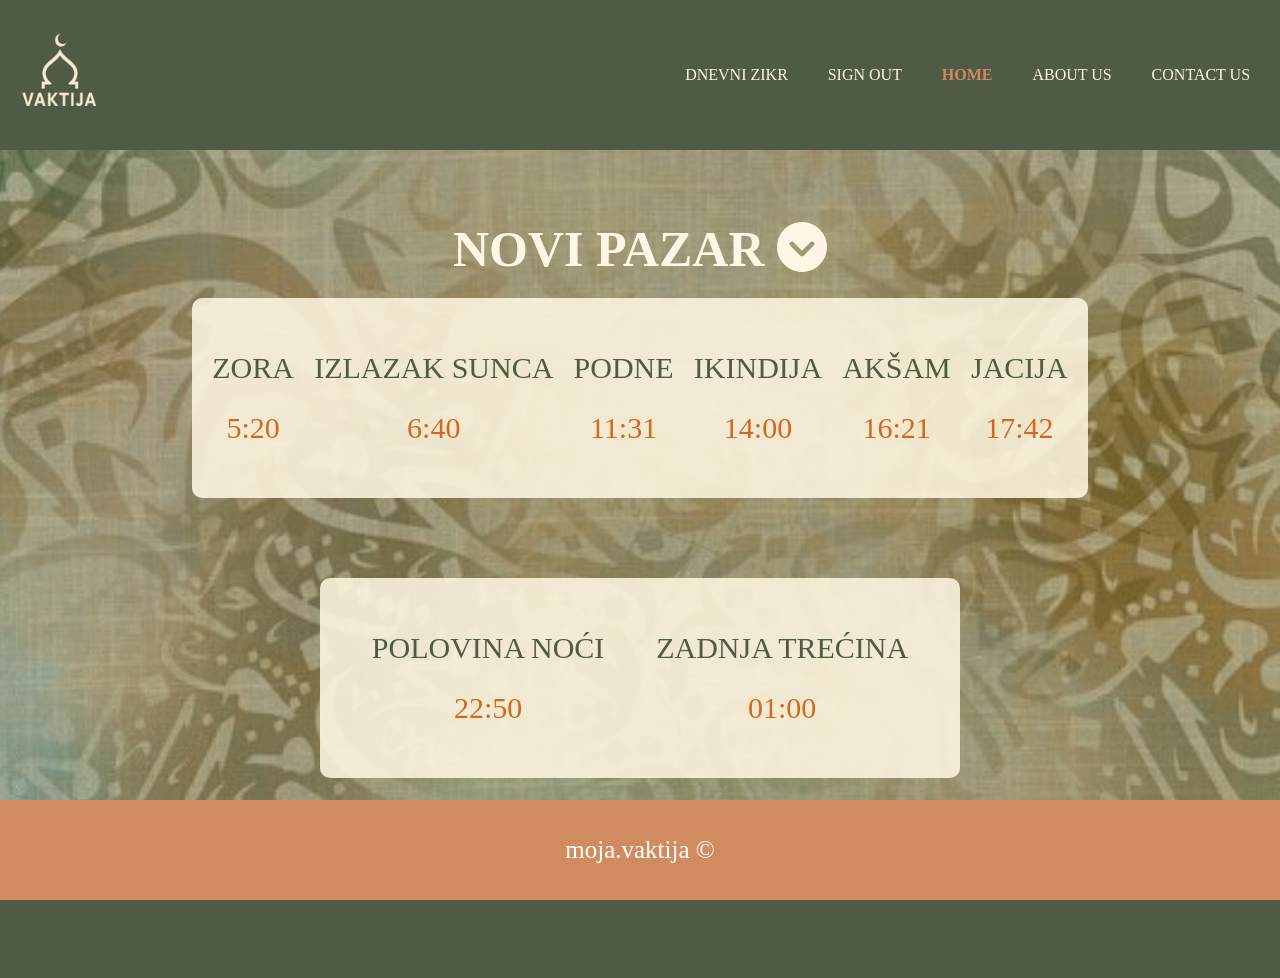
==== home/index.html @ ace01ac3 "Inicijalni upload postojećeg projekta" ====
<!DOCTYPE html>
<html lang="en">
<head>
    <meta charset="UTF-8">
    <meta name="viewport" content="width=device-width, initial-scale=1.0">
    <title>Home</title>
    <link rel="stylesheet" href="style.css">
    <link rel="stylesheet" href="https://cdnjs.cloudflare.com/ajax/libs/font-awesome/6.7.2/css/all.min.css">

</head>
<body>
    <div id="nav_bar">
        <img src="../LOGO1.png" alt="nema_loga" id="logo">
        <div id="links">  
            <ul>
            <a href="../zikr/index.html" class="nav-link" data-name="zikr"><li id="zikr">DNEVNI ZIKR</li></a>
            <a href="../lading/index.html" class="nav-link"><li id="sign_out">SIGN  OUT</li></a>
            <a href="../home/index.html" class="nav-link" data-name="home"><li id="home">HOME</li></a>
            <a href="../about_us/index.html" class="nav-link"><li id="about_us">ABOUT  US</li></a>
             <a href="../contact_us/index.html" class="nav-link"><li id="contact_us">CONTACT  US</li></a>
        
        </ul>
        </div>
    </div>


    <div id="zajedno">
    <h1 id="naslov">NOVI PAZAR <i class="fa-solid fa-circle-chevron-down" style="color: #FFF7E3;"></i></h1>
    <div id="vremena">
        <div id="zora">
            <p style="color: #4F5B45;">ZORA</p>
            <p style="color: #D2691E;">5:20</p>
        </div>
        <div id="sunce">
            <p style="color: #4F5B45;">IZLAZAK SUNCA</p>
            <p style="color: #D2691E;">6:40</p>
        </div>
        <div id="podne">
            <p style="color:  #4F5B45;">PODNE</p>
            <p style="color: #D2691E;">11:31</p>
        </div>
        <div id="ikindija">
            <p style="color:  #4F5B45;">IKINDIJA</p>
            <p style="color: #D2691E;">14:00</p>
        </div>
        <div id="aksam">
            <p style="color:  #4F5B45;">AKŠAM</p>
            <p style="color: #D2691E;">16:21</p>
        </div>
        <div id="jacija">
            <p style="color:  #4F5B45;">JACIJA</p>
            <p style="color: #D2691E;">17:42</p>
        </div>
    </div>
    <div id="posebno">
        <div id="polovina">
            <p style="color:  #4F5B45;">POLOVINA NOĆI</p>
            <p style="color: #D2691E;">22:50</p>
        </div>
        <div id="trecina">
            <p style="color:  #4F5B45;">ZADNJA TREĆINA</p>
            <p style="color: #D2691E;" >01:00</p>
        </div>
    </div>
    </div>







   <footer><p>moja.vaktija ©</p></footer>
    <script src="app.js"></script>
</body>
</html>
---- home/style.css ----
*{
    box-sizing: border-box;
    margin: 0;
    padding: 0;
    font-family: 'Merriweather', serif;
}
body{
    background-color: #4F5B45;
      background: linear-gradient(to bottom, #4f5b45db); 
  background-size: cover;
  position: relative;
  background-color: #4f5b45;

}
body::before {
  content: "";
  position: fixed;
  top: 0;
  left: 0;
  width: 100%;
  height: 100%;
  background-image: url("../bacground.jpg");
  background-size: cover;
  background-position: center;
  opacity: 0.6; 
  z-index: -1; 
}
#logo{
    width: 100px;
    height: 110px;
}
ul{
    list-style-type: none;
    display: flex;
    width: 80%;
    justify-content: space-around;
}
ul li{
    margin: 15px;
}
a{
    text-decoration: none;
    color: #FFF7E3;
}
#nav_bar{
    display: flex;
    justify-content: space-between;
    align-items: center;
    padding: 10px;
    width: 100%;
    height: 150px;
    background-color: #4f5b45;
    color: #FFF7E3;
    position: fixed;

}
#links{
    width: 60%;
    display: flex;
    justify-content: end;
    align-items: center;
}
.nav-link.active {
  color: #D08C60; 
  font-weight: bold;
}
#zajedno{
    padding-block:  200px;;
    position: relative;
    z-index: 1;
    text-align: center;
}
#vremena{
    width: 70%;
    height: 200px;
    background-color: #fff7e3dd;
    display: flex;
    justify-content: space-evenly;
    align-items: center;
    margin: auto;
    border-radius: 10px;
    margin-bottom: 50px;
    font-size: 30px;
}
#posebno{
    width: 50%;
    height: 200px;
     background-color: #fff7e3dd;
    display: flex;
    justify-content: space-evenly;
    align-items: center;
    border-radius: 10px;
    font-size: 30px;
    margin: auto;
    margin-top: 80px;
}
#naslov{
    margin-block: 20px;
    font-size: 50px;
    color: #FFF7E3;
}
p{
    line-height: 60px;
}








footer{
    width: 100%;
    height: 100px;
    background-color: #D08C60;
    color: white;
    position: fixed;
    bottom: 0;
    margin: 0;
    left: 0;
    display: flex;
    align-items: center;justify-content: center;
    font-size: 25px;
}
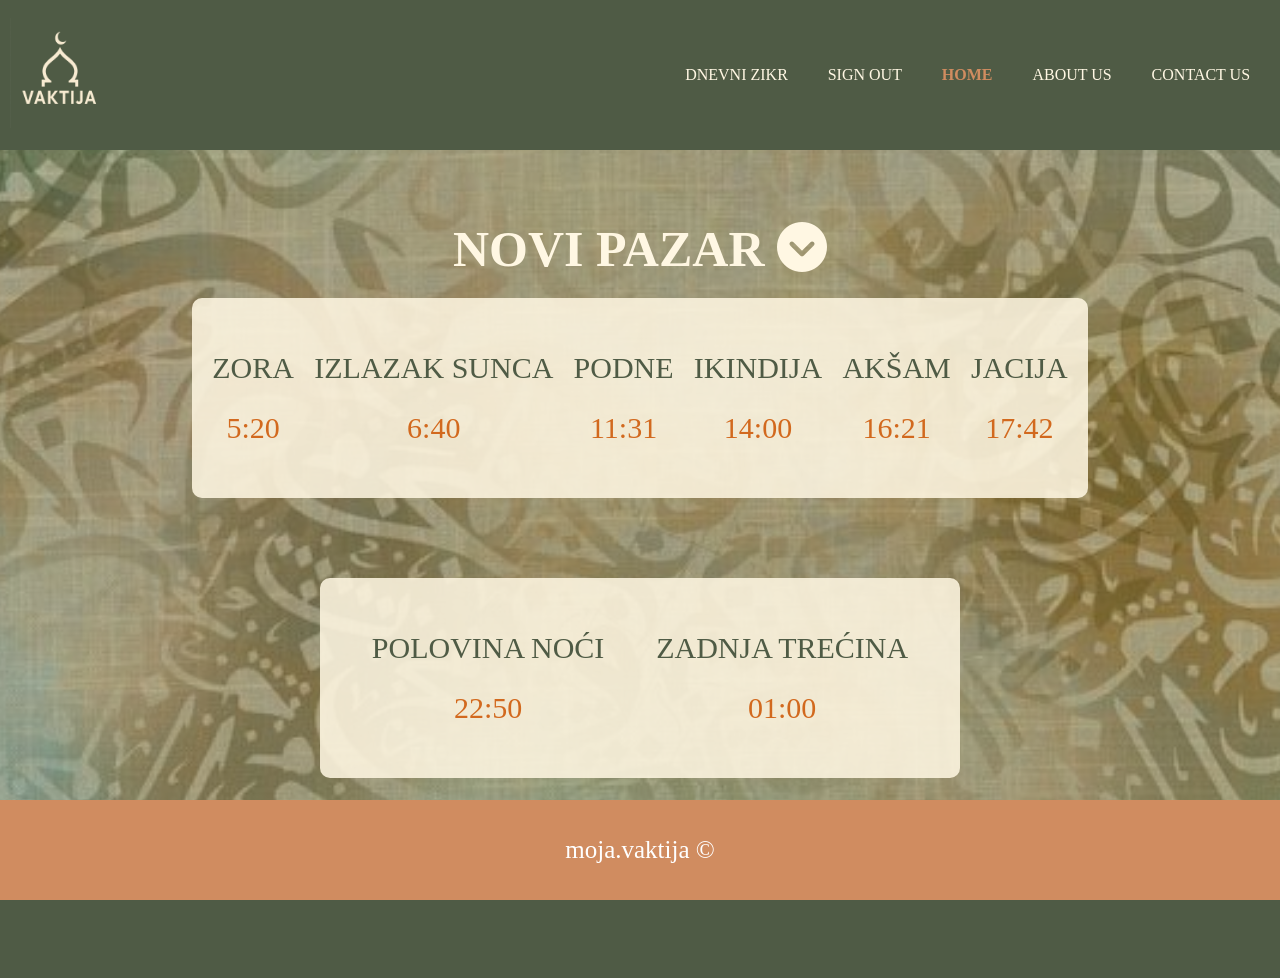
==== commit cf52c953: "modified:   about_us/app.js 	modified:   about_us/index.html 	modified:   contact_us/app.js 	modifie" ====
--- a/home/index.html
+++ b/home/index.html
@@ -10,14 +10,14 @@
 </head>
 <body>
     <div id="nav_bar">
-        <img src="../LOGO1.png" alt="nema_loga" id="logo">
+        <a href="../home/index.html"> <img src="../LOGO1.png" alt="nema_loga" id="logo"> </a>
         <div id="links">  
             <ul>
             <a href="../zikr/index.html" class="nav-link" data-name="zikr"><li id="zikr">DNEVNI ZIKR</li></a>
-            <a href="../lading/index.html" class="nav-link"><li id="sign_out">SIGN  OUT</li></a>
+            <a href="../lading/index.html" class="nav-link" data-name="sign_out"><li id="sign_out">SIGN  OUT</li></a>
             <a href="../home/index.html" class="nav-link" data-name="home"><li id="home">HOME</li></a>
-            <a href="../about_us/index.html" class="nav-link"><li id="about_us">ABOUT  US</li></a>
-             <a href="../contact_us/index.html" class="nav-link"><li id="contact_us">CONTACT  US</li></a>
+            <a href="../about_us/index.html" class="nav-link" data-name="about_us"><li id="about_us">ABOUT  US</li></a>
+             <a href="../contact_us/index.html" class="nav-link" data-name="contact_us"><li id="contact_us">CONTACT  US</li></a>
         
         </ul>
         </div>
